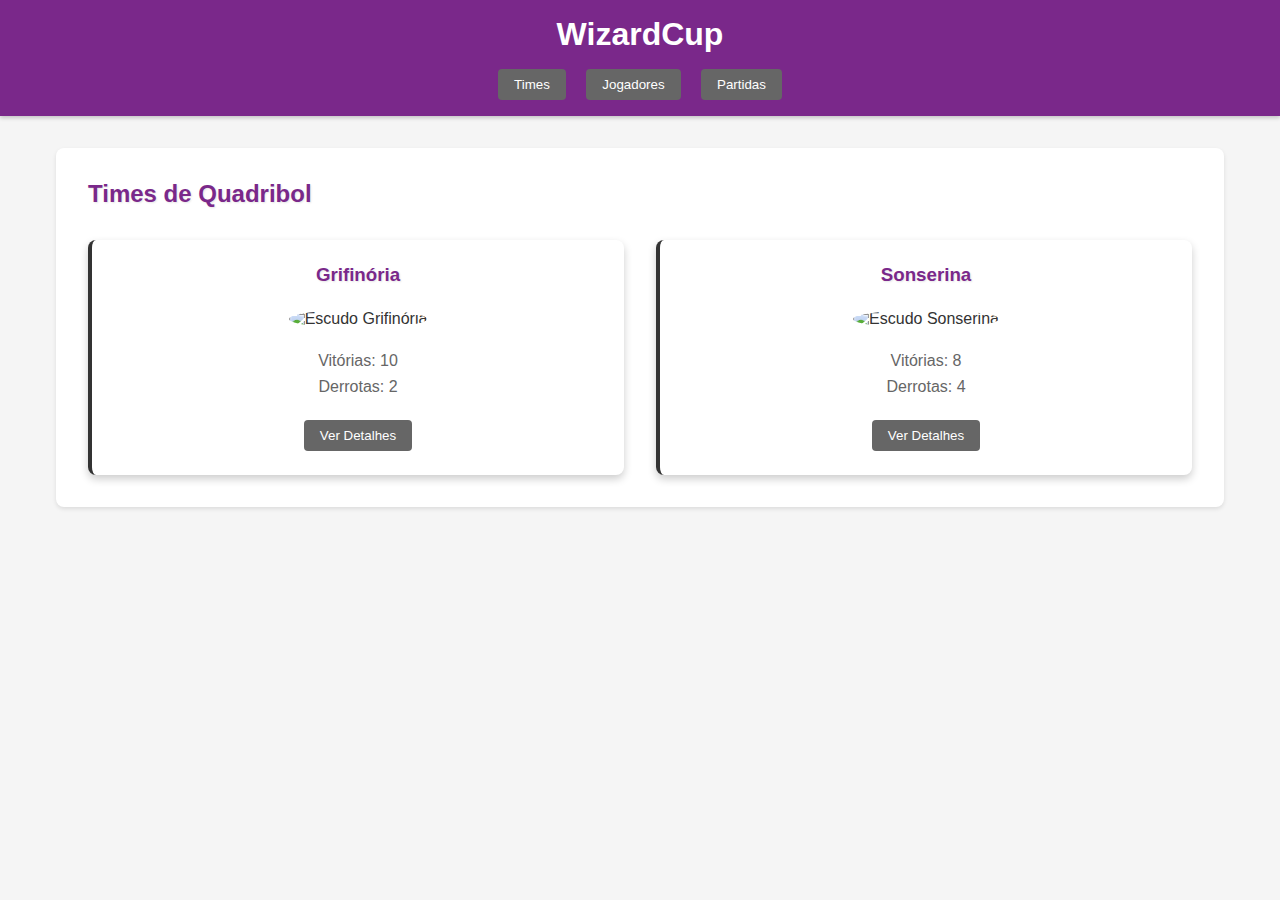
==== index.html @ d0b5a2d2 "Add files via upload" ====
<!DOCTYPE html>
<html lang="pt-BR">
<head>
    <meta charset="UTF-8">
    <meta name="viewport" content="width=device-width, initial-scale=1.0">
    <title>WizardCup - Quadribol Manager</title>
    <link rel="stylesheet" href="styles.css">
</head>
<body>
    <header>
        <h1>WizardCup</h1>
        <nav>
            <button onclick="showSection('teams')">Times</button>
            <button onclick="showSection('players')">Jogadores</button>
            <button onclick="showSection('matches')">Partidas</button>
        </nav>
    </header>

    <main>
        <section id="teams" class="active">
            <h2>Times de Quadribol</h2>
            <div class="team-list">
                <div class="team-card">
                    <h3>Grifinória</h3>
                    <img src="https://placeholder.com/150" alt="Escudo Grifinória">
                    <p>Vitórias: 10</p>
                    <p>Derrotas: 2</p>
                    <button onclick="viewTeamDetails('gryffindor')">Ver Detalhes</button>
                </div>
                <div class="team-card">
                    <h3>Sonserina</h3>
                    <img src="https://placeholder.com/150" alt="Escudo Sonserina">
                    <p>Vitórias: 8</p>
                    <p>Derrotas: 4</p>
                    <button onclick="viewTeamDetails('slytherin')">Ver Detalhes</button>
                </div>
            </div>
        </section>

        <section id="players">
            <h2>Jogadores</h2>
            <div class="player-list">
                <div class="player-card">
                    <h3>Harry Potter</h3>
                    <p>Posição: Apanhador</p>
                    <p>Time: Grifinória</p>
                    <div class="stats">
                        <div>Agilidade: 95</div>
                        <div>Força: 75</div>
                        <div>Velocidade: 90</div>
                    </div>
                </div>
            </div>
        </section>

        <section id="matches">
            <h2>Próximas Partidas</h2>
            <div class="match-list">
                <div class="match-card">
                    <div class="match-teams">
                        <span>Grifinória</span>
                        <span>vs</span>
                        <span>Sonserina</span>
                    </div>
                    <p>Data: 15/12/2023</p>
                    <button class="match-button" onclick="startMatch()">Assistir Partida</button>
                </div>
            </div>
            
            <!-- Nova área para simulação do jogo -->
            <div id="game-simulation" style="display: none;">
                <div id="score-board">
                    <div>Grifinória: <span id="score-team1">0</span></div>
                    <div>Sonserina: <span id="score-team2">0</span></div>
                </div>
                <div id="game-field">
                    <canvas id="game-canvas" width="600" height="400"></canvas>
                </div>
                <div id="game-commentary"></div>
            </div>
        </section>
    </main>

    <script src="script.js"></script>
</body>
</html>
---- styles.css ----
* {
    margin: 0;
    padding: 0;
    box-sizing: border-box;
    font-family: 'Arial', sans-serif;
}

:root {
    /* Hogwarts House Colors */
    --gryffindor: #740001;
    --gryffindor-gold: #D3A625;
    --slytherin: #1A472A;
    --ravenclaw: #0E1A40;
    --hufflepuff: #FFD800;
    --hogwarts-purple: #7A288A;
    
    /* Neutral Colors */
    --neutral-dark: #333333;
    --neutral-light: #f5f5f5;
    --neutral-medium: #666666;
}

body {
    background-color: var(--neutral-light);
    color: var(--neutral-dark);
}

header {
    background-color: var(--hogwarts-purple);
    color: white;
    padding: 1rem;
    text-align: center;
    box-shadow: 0 2px 4px rgba(0,0,0,0.2);
    animation: fadeIn 2s; /* Animação de fade-in */
}

nav {
    margin-top: 1rem;
}

nav button {
    background-color: var(--neutral-medium);
    color: white;
    border: none;
    padding: 0.5rem 1rem;
    margin: 0 0.5rem;
    cursor: pointer;
    border-radius: 4px;
    transition: background-color 0.3s, transform 0.2s;
    animation: fadeIn 2s; /* Animação de fade-in */
}

nav button:hover {
    background-color: var(--neutral-dark);
    transform: scale(1.05);
}

main {
    max-width: 1200px;
    margin: 2rem auto;
    padding: 0 1rem;
}

section {
    display: none;
    background-color: white;
    padding: 2rem;
    border-radius: 8px;
    box-shadow: 0 2px 4px rgba(0,0,0,0.1);
}

section.active {
    display: block;
}

.team-list, .player-list, .match-list {
    display: grid;
    grid-template-columns: repeat(auto-fit, minmax(250px, 1fr));
    gap: 2rem;
    margin-top: 2rem;
}

.team-card, .player-card, .match-card {
    background-color: white;
    border-left: 4px solid;
    padding: 1.5rem;
    border-radius: 8px;
    box-shadow: 0 4px 8px rgba(0,0,0,0.2);
    text-align: center;
    transition: transform 0.2s, box-shadow 0.2s;
    animation: fadeIn 2s; /* Animação de fade-in */
}

.team-card[data-house="gryffindor"] {
    border-color: var(--gryffindor);
}

.team-card[data-house="slytherin"] {
    border-color: var(--slytherin);
}

.team-card[data-house="ravenclaw"] {
    border-color: var(--ravenclaw);
}

.team-card[data-house="hufflepuff"] {
    border-color: var(--hufflepuff);
}

.team-card:hover, .player-card:hover, .match-card:hover {
    transform: translateY(-5px);
    box-shadow: 0 6px 12px rgba(0,0,0,0.15);
}

.team-card img {
    width: 150px;
    height: 150px;
    margin: 1rem 0;
    border-radius: 50%;
}

.team-card h3 {
    color: var(--hogwarts-purple);
}

.team-card button, .match-button {
    background-color: var(--neutral-medium);
    color: white;
    border: none;
    padding: 0.5rem 1rem;
    margin-top: 1rem;
    cursor: pointer;
    border-radius: 4px;
    transition: background-color 0.3s;
}

.team-card button:hover, .match-button:hover {
    background-color: var(--hogwarts-purple);
}

.stats {
    display: grid;
    grid-template-columns: repeat(2, 1fr);
    gap: 0.5rem;
    margin-top: 1rem;
    font-size: 0.9rem;
}

.match-teams {
    display: flex;
    justify-content: space-around;
    align-items: center;
    margin: 1rem 0;
    font-weight: bold;
}

h2 {
    color: var(--hogwarts-purple);
    margin-bottom: 1rem;
    text-shadow: 1px 1px 2px rgba(0,0,0,0.1);
}

h3 {
    color: var(--neutral-dark);
    margin-bottom: 0.5rem;
    text-shadow: 1px 1px 2px rgba(0,0,0,0.1);
}

p {
    margin: 0.5rem 0;
    color: #666;
}

/* Estilos para a simulação do jogo */
#game-simulation {
    margin-top: 2rem;
    text-align: center;
}

#score-board {
    display: flex;
    justify-content: center;
    gap: 2rem;
    font-size: 1.5rem;
    margin-bottom: 1rem;
    font-weight: bold;
}

#game-field {
    margin: 1rem auto;
}

#game-canvas {
    background: linear-gradient(to right, var(--neutral-light), var(--neutral-medium));
    border-radius: 8px;
    box-shadow: 0 4px 8px rgba(0,0,0,0.2);
}

#game-commentary {
    margin-top: 1rem;
    padding: 1rem;
    background-color: #f5f5f5;
    border-radius: 4px;
    font-style: italic;
    min-height: 60px;
}

/* Animação de fade-in */
@keyframes fadeIn {
    from {
        opacity: 0;
    }
    to {
        opacity: 1;
    }
}
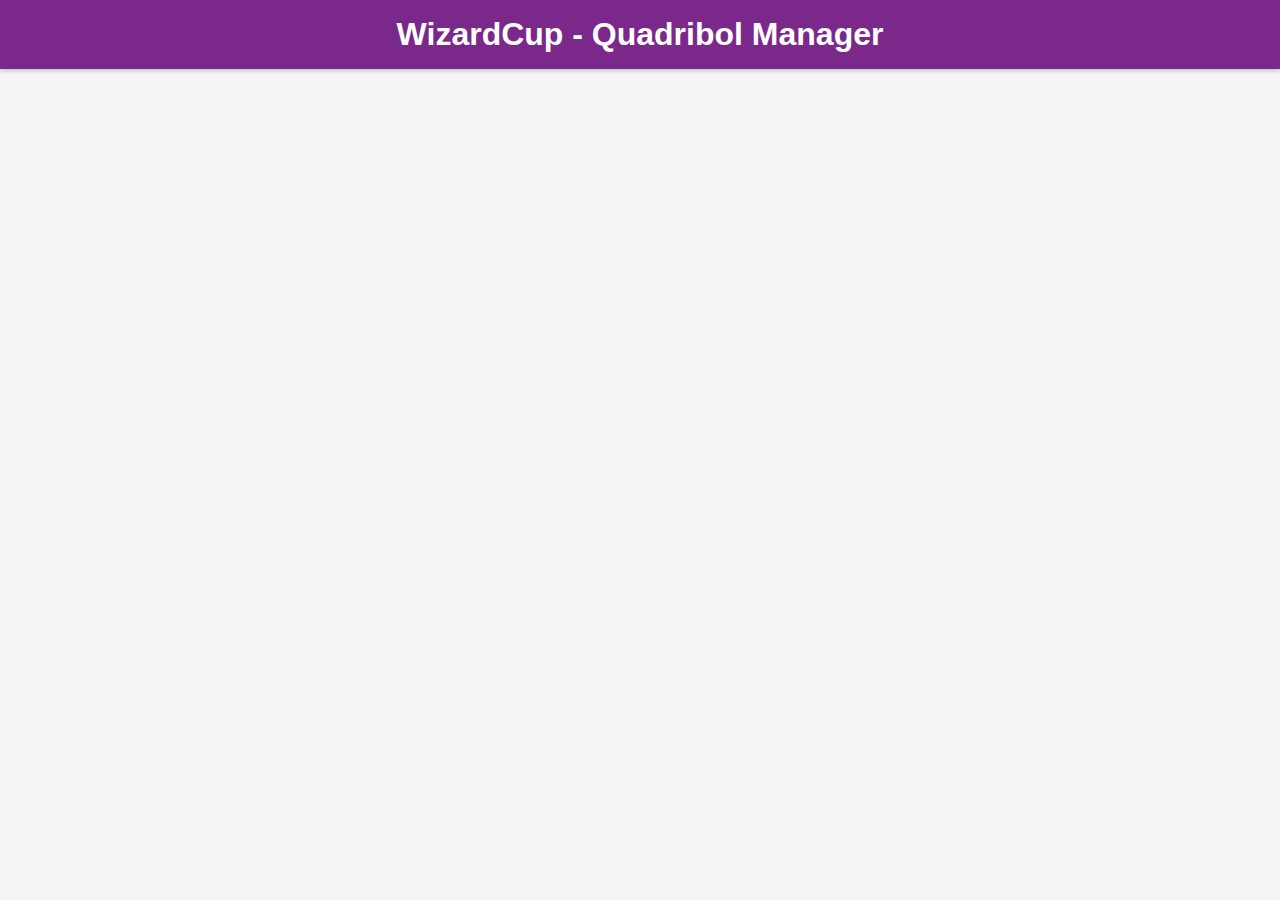
==== commit 94053105: "first commit" ====
--- a/index.html
+++ b/index.html
@@ -8,79 +8,21 @@
 </head>
 <body>
     <header>
-        <h1>WizardCup</h1>
-        <nav>
-            <button onclick="showSection('teams')">Times</button>
-            <button onclick="showSection('players')">Jogadores</button>
-            <button onclick="showSection('matches')">Partidas</button>
-        </nav>
+        <h1>WizardCup - Quadribol Manager</h1>
     </header>
 
     <main>
-        <section id="teams" class="active">
-            <h2>Times de Quadribol</h2>
-            <div class="team-list">
-                <div class="team-card">
-                    <h3>Grifinória</h3>
-                    <img src="https://placeholder.com/150" alt="Escudo Grifinória">
-                    <p>Vitórias: 10</p>
-                    <p>Derrotas: 2</p>
-                    <button onclick="viewTeamDetails('gryffindor')">Ver Detalhes</button>
-                </div>
-                <div class="team-card">
-                    <h3>Sonserina</h3>
-                    <img src="https://placeholder.com/150" alt="Escudo Sonserina">
-                    <p>Vitórias: 8</p>
-                    <p>Derrotas: 4</p>
-                    <button onclick="viewTeamDetails('slytherin')">Ver Detalhes</button>
-                </div>
-            </div>
-        </section>
-
-        <section id="players">
-            <h2>Jogadores</h2>
-            <div class="player-list">
-                <div class="player-card">
-                    <h3>Harry Potter</h3>
-                    <p>Posição: Apanhador</p>
-                    <p>Time: Grifinória</p>
-                    <div class="stats">
-                        <div>Agilidade: 95</div>
-                        <div>Força: 75</div>
-                        <div>Velocidade: 90</div>
-                    </div>
-                </div>
-            </div>
-        </section>
-
-        <section id="matches">
-            <h2>Próximas Partidas</h2>
-            <div class="match-list">
-                <div class="match-card">
-                    <div class="match-teams">
-                        <span>Grifinória</span>
-                        <span>vs</span>
-                        <span>Sonserina</span>
-                    </div>
-                    <p>Data: 15/12/2023</p>
-                    <button class="match-button" onclick="startMatch()">Assistir Partida</button>
-                </div>
-            </div>
-            
-            <!-- Nova área para simulação do jogo -->
-            <div id="game-simulation" style="display: none;">
-                <div id="score-board">
-                    <div>Grifinória: <span id="score-team1">0</span></div>
-                    <div>Sonserina: <span id="score-team2">0</span></div>
-                </div>
-                <div id="game-field">
-                    <canvas id="game-canvas" width="600" height="400"></canvas>
-                </div>
-                <div id="game-commentary"></div>
-            </div>
+        <section>
+            <h2>Selecione uma opção:</h2>
+            <nav>
+                <ul>
+                    <li><a href="/login">Login</a></li>
+                    <li><a href="/register">Registrar</a></li>
+                </ul>
+            </nav>
         </section>
     </main>
 
-    <script src="script.js"></script>
+    <!--<script src="script.js"></script>-->
 </body>
 </html>
